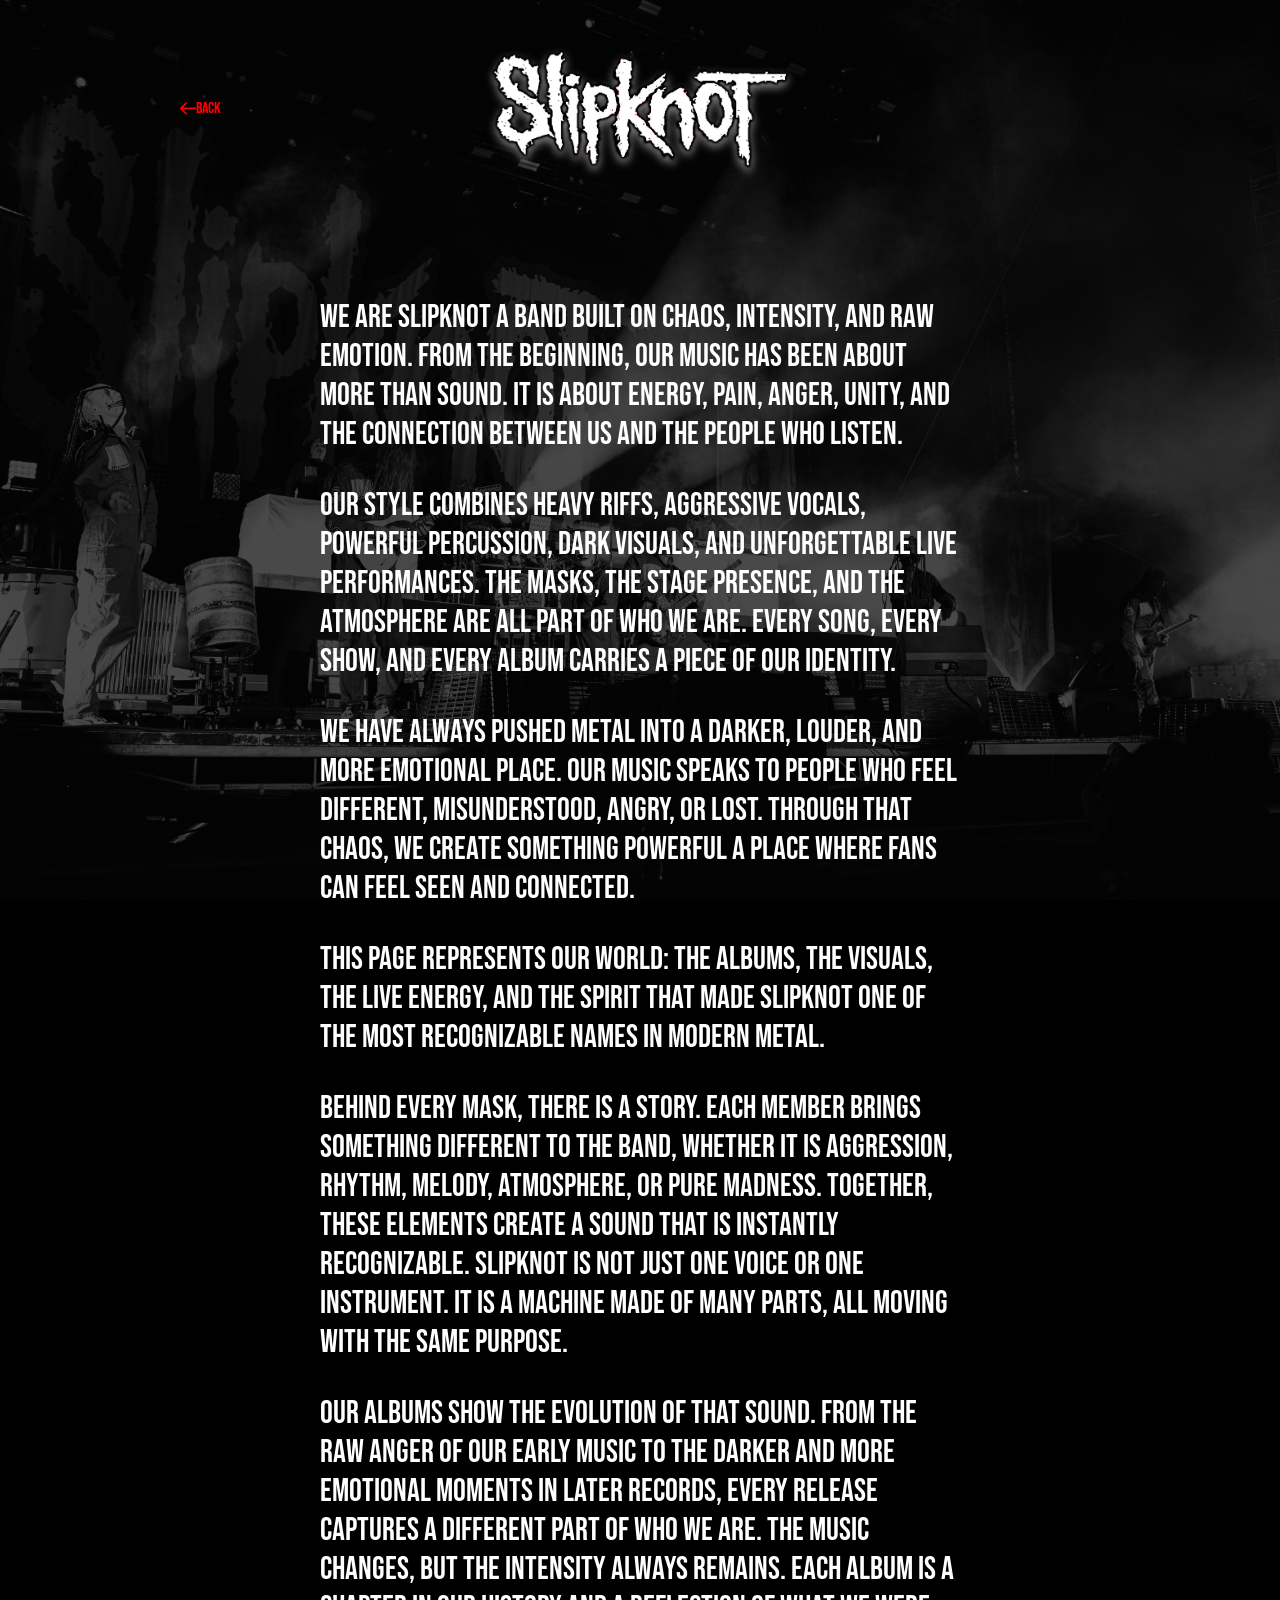
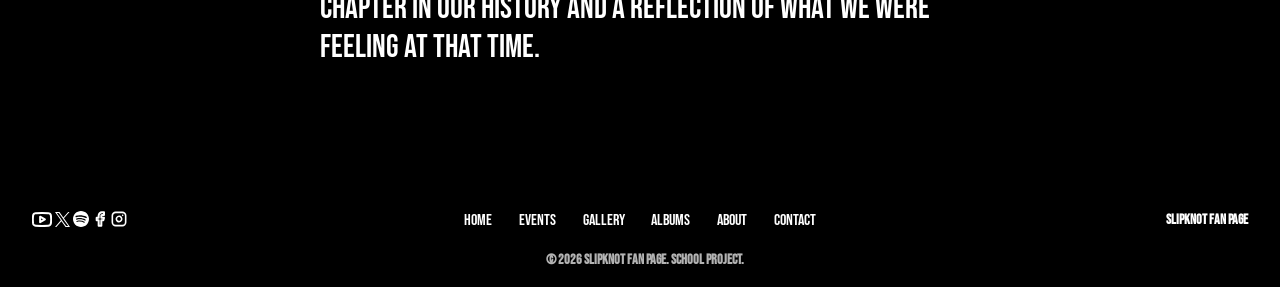
==== about.html @ d552ca1d "1.0 not responsive" ====
<!doctype html>
<html lang="en">
  <head>
    <meta charset="UTF-8" />
    <meta name="viewport" content="width=device-width, initial-scale=1.0" />
    <link rel="stylesheet" href="style.css" />
    <link rel="preconnect" href="https://fonts.googleapis.com" />
    <link rel="preconnect" href="https://fonts.gstatic.com" crossorigin />
    <link
      href="https://fonts.googleapis.com/css2?family=Bebas+Neue&display=swap"
      rel="stylesheet"
    />
    <title>About</title>
    <script src="script.js" defer></script>
  </head>
  <body>
    <section class="heroAbout">
      <img
        class="backgroundImage"
        src="images/042323-slipknot-anthonytran-114.jpg"
        alt=""
      />
      <header>
        <nav class="nav">
          <a class="navBack" href="index.html"
            ><svg
              width="16"
              height="15"
              viewBox="0 0 19 15"
              fill="none"
              xmlns="http://www.w3.org/2000/svg"
            >
              <path
                d="M0.292892 6.65685C-0.0976315 7.04737 -0.0976315 7.68054 0.292892 8.07106L6.65685 14.435C7.04738 14.8255 7.68054 14.8255 8.07107 14.435C8.46159 14.0445 8.46159 13.4113 8.07107 13.0208L2.41421 7.36395L8.07107 1.7071C8.46159 1.31657 8.46159 0.683409 8.07107 0.292885C7.68054 -0.0976396 7.04738 -0.0976396 6.65685 0.292885L0.292892 6.65685ZM19 7.36395V6.36395L1 6.36395V7.36395V8.36395L19 8.36395V7.36395Z"
                fill="#FF0000"
              />
            </svg>
            <span class="navBackText">BACK</span></a
          >
          <img
            id="navLogo"
            class="navLogo"
            src="images/logo.png"
            alt="SlipknotLogo"
          />
        </nav>
      </header>
      <main class="mainAbout">
        <p>
          We are Slipknot a band built on chaos, intensity, and raw emotion.
          From the beginning, our music has been about more than sound. It is
          about energy, pain, anger, unity, and the connection between us and
          the people who listen.
        </p>
        <p>
          Our style combines heavy riffs, aggressive vocals, powerful
          percussion, dark visuals, and unforgettable live performances. The
          masks, the stage presence, and the atmosphere are all part of who we
          are. Every song, every show, and every album carries a piece of our
          identity.
        </p>
        <p>
          We have always pushed metal into a darker, louder, and more emotional
          place. Our music speaks to people who feel different, misunderstood,
          angry, or lost. Through that chaos, we create something powerful a
          place where fans can feel seen and connected.
        </p>
        <p>
          This page represents our world: the albums, the visuals, the live
          energy, and the spirit that made Slipknot one of the most recognizable
          names in modern metal.
        </p>
        <p>
          Behind every mask, there is a story. Each member brings something
          different to the band, whether it is aggression, rhythm, melody,
          atmosphere, or pure madness. Together, these elements create a sound
          that is instantly recognizable. Slipknot is not just one voice or one
          instrument. It is a machine made of many parts, all moving with the
          same purpose.
        </p>
        <p>
          Our albums show the evolution of that sound. From the raw anger of our
          early music to the darker and more emotional moments in later records,
          every release captures a different part of who we are. The music
          changes, but the intensity always remains. Each album is a chapter in
          our history and a reflection of what we were feeling at that time.
        </p>
      </main>

      <footer class="footer">
        <div class="upperFooter">
          <div class="leftFooter">
            <a href="https://youtube.com"
              ><svg
                width="20"
                height="15"
                viewBox="0 0 20 15"
                fill="none"
                xmlns="http://www.w3.org/2000/svg"
              >
                <path
                  d="M18.7835 3.01667C18.6845 2.62117 18.4829 2.25881 18.199 1.96617C17.9152 1.67353 17.5591 1.46099 17.1668 1.35C15.7335 1 10.0002 1 10.0002 1C10.0002 1 4.26682 1 2.83348 1.38333C2.44119 1.49432 2.08513 1.70687 1.80127 1.99951C1.51741 2.29214 1.31581 2.65451 1.21682 3.05C0.954496 4.50463 0.826181 5.98026 0.833484 7.45833C0.824134 8.94754 0.952457 10.4344 1.21682 11.9C1.32595 12.2832 1.53207 12.6318 1.81527 12.9121C2.09847 13.1923 2.44917 13.3948 2.83348 13.5C4.26682 13.8833 10.0002 13.8833 10.0002 13.8833C10.0002 13.8833 15.7335 13.8833 17.1668 13.5C17.5591 13.389 17.9152 13.1765 18.199 12.8838C18.4829 12.5912 18.6845 12.2288 18.7835 11.8333C19.0438 10.3897 19.1721 8.92528 19.1668 7.45833C19.1762 5.96913 19.0478 4.48225 18.7835 3.01667Z"
                  stroke="white"
                  stroke-width="2"
                  stroke-linecap="round"
                  stroke-linejoin="round"
                />
                <path
                  d="M8.12515 10.1833L12.9168 7.45833L8.12515 4.73333V10.1833Z"
                  stroke="white"
                  stroke-width="2"
                  stroke-linecap="round"
                  stroke-linejoin="round"
                />
              </svg>
            </a>
            <a href="https://x.com"
              ><svg
                width="15"
                height="15"
                viewBox="0 0 15 15"
                fill="none"
                xmlns="http://www.w3.org/2000/svg"
              >
                <path
                  d="M8.92704 6.34821L14.5111 0H13.1879L8.33921 5.51207L4.4666 0H0L5.85615 8.33522L0 14.9923H1.32333L6.44364 9.17137L10.5334 14.9923H15L8.92671 6.34821H8.92704ZM7.11456 8.40865L6.52121 7.57865L1.80014 0.974259H3.83269L7.64265 6.30422L8.236 7.13422L13.1885 14.0623H11.156L7.11456 8.40897V8.40865Z"
                  fill="white"
                />
              </svg>
            </a>
            <a href="https://spotify.com"
              ><svg
                width="16"
                height="16"
                viewBox="0 0 16 16"
                fill="none"
                xmlns="http://www.w3.org/2000/svg"
              >
                <path
                  d="M7.99994 0.000125002C3.58178 0.000125002 0 3.58181 0 8.00006C0 12.4184 3.58178 16 7.99994 16C12.4186 16 16 12.4185 16 8.00006C16 3.58206 12.4186 0.000468757 7.99981 0.000468757L7.99994 0V0.000125002ZM11.6687 11.5384C11.5254 11.7734 11.2179 11.848 10.9828 11.7037C9.10453 10.5563 6.73994 10.2965 3.95522 10.9328C3.68688 10.9939 3.41941 10.8257 3.35822 10.5573C3.29678 10.2888 3.46428 10.0214 3.73334 9.96028C6.78075 9.26402 9.39472 9.56381 11.5035 10.8525C11.7386 10.9967 11.8131 11.3034 11.6687 11.5384ZM12.6479 9.36015C12.4673 9.65356 12.0833 9.74618 11.79 9.56571C9.63963 8.24391 6.36181 7.86109 3.81828 8.63329C3.48841 8.73292 3.14003 8.54701 3.03997 8.21772C2.94059 7.88784 3.12659 7.54021 3.45587 7.4399C6.36122 6.55835 9.97309 6.98533 12.4426 8.50288C12.7359 8.68345 12.8285 9.06745 12.648 9.3604V9.36027L12.6479 9.36015ZM12.732 7.09189C10.1536 5.56043 5.89969 5.41965 3.438 6.16678C3.04272 6.28666 2.62466 6.06359 2.50491 5.66818C2.38512 5.27264 2.60809 4.85492 3.00362 4.73479C5.8295 3.8769 10.5272 4.04263 13.4957 5.80497C13.852 6.01606 13.9686 6.47519 13.7574 6.83026C13.5472 7.18583 13.0868 7.30308 12.7324 7.09189H12.732Z"
                  fill="white"
                />
              </svg>
            </a>
            <a href="https://facebook.com"
              ><svg
                width="16"
                height="16"
                viewBox="0 0 16 16"
                fill="none"
                xmlns="http://www.w3.org/2000/svg"
              >
                <path
                  d="M11.9998 1.33337H9.99984C9.11578 1.33337 8.26794 1.68456 7.64281 2.30968C7.01769 2.93481 6.6665 3.78265 6.6665 4.66671V6.66671H4.6665V9.33337H6.6665V14.6667H9.33317V9.33337H11.3332L11.9998 6.66671H9.33317V4.66671C9.33317 4.4899 9.40341 4.32033 9.52843 4.1953C9.65346 4.07028 9.82303 4.00004 9.99984 4.00004H11.9998V1.33337Z"
                  stroke="white"
                  stroke-width="2"
                  stroke-linecap="round"
                  stroke-linejoin="round"
                />
              </svg>
            </a>
            <a href="https://instagram.com"
              ><svg
                width="16"
                height="16"
                viewBox="0 0 16 16"
                fill="none"
                xmlns="http://www.w3.org/2000/svg"
              >
                <g clip-path="url(#clip0_10_85)">
                  <path
                    d="M11.6668 4.33337H11.6735M4.66683 1.33337H11.3335C13.1744 1.33337 14.6668 2.82576 14.6668 4.66671V11.3334C14.6668 13.1743 13.1744 14.6667 11.3335 14.6667H4.66683C2.82588 14.6667 1.3335 13.1743 1.3335 11.3334V4.66671C1.3335 2.82576 2.82588 1.33337 4.66683 1.33337ZM10.6668 7.58004C10.7491 8.13487 10.6543 8.70152 10.396 9.19938C10.1377 9.69725 9.72893 10.101 9.22791 10.3532C8.7269 10.6053 8.15913 10.6931 7.60535 10.604C7.05158 10.5149 6.54 10.2534 6.14339 9.85681C5.74677 9.4602 5.48532 8.94862 5.39621 8.39485C5.3071 7.84108 5.39487 7.2733 5.64705 6.77229C5.89922 6.27128 6.30295 5.86253 6.80082 5.6042C7.29868 5.34587 7.86533 5.2511 8.42016 5.33337C8.98611 5.4173 9.51006 5.68102 9.91462 6.08558C10.3192 6.49014 10.5829 7.01409 10.6668 7.58004Z"
                    stroke="white"
                    stroke-width="1.6"
                    stroke-linecap="round"
                    stroke-linejoin="round"
                  />
                </g>
                <defs>
                  <clipPath id="clip0_10_85">
                    <rect width="16" height="16" fill="white" />
                  </clipPath>
                </defs>
              </svg>
            </a>
          </div>
          <div class="middleFooter">
            <ul class="footerNav">
              <li><a href="index.html">HOME</a></li>
              <li><a href="events.html">EVENTS</a></li>
              <li><a href="gallery.html">GALLERY</a></li>
              <li><a href="albums.html">ALBUMS</a></li>
              <li><a href="about.html">ABOUT</a></li>
              <li><a href="contact.html">CONTACT</a></li>
            </ul>
          </div>
          <div class="rightFooter"><h2>SLIPKNOT FAN PAGE</h2></div>
        </div>
        <div class="bottomFooter">
          <h4 class="trademarkText">
            © 2026 Slipknot Fan Page. School project.
          </h4>
        </div>
      </footer>
    </section>
  </body>
</html>
---- style.css ----
html {
  font-size: 100%;
  scroll-behavior: smooth;
}
img {
  max-width: 100%;
  display: block;
}
body {
  margin: 0;
}
header {
  position: relative;
  z-index: 10;
  position: sticky;
  top: 0;
  padding-top: 3rem;
}
footer {
  position: relative;
  z-index: 1;
}
main {
  position: relative;
  z-index: 1;
}
a {
  color: black;
  text-decoration: none;
  font-family: "Bebas Neue", sans-serif;
}
ul {
  list-style: none;
  margin: 0;
  padding: 0;
}
.trademarkText {
  color: white;
  font-family: "Bebas Neue", sans-serif;
  margin-left: 10px;
  font-size: 0.9rem;
}
.homepageNav {
  position: fixed;
  bottom: 1rem;
  left: 0;
  width: 100%;
  height: 100px;
}
/*toto nakresli ciaru v strede spodneho kontajneru*/
.homepageNav::before {
  content: "";
  position: absolute;
  left: 0;
  top: 50%;
  width: 100%;
  height: 1px;
  background-color: #4a4a4a;
  transform: translateY(-50%);
}

.homepageNavInner {
  height: 100%;
  margin: 0 auto;
  max-width: 900px;
}

.homepageNavInner ul {
  position: relative;
  z-index: 1;
  height: 100%;
  display: flex;
  justify-content: space-between;
  align-items: center;
  list-style: none;
  padding: 0;
  margin: 0;
}
/*tymto kreslim ciaru bez toho aby som mal maly a*/
.homepageNavInner a::before {
  content: "";
  position: absolute;
  left: 50%;
  top: 50%;
  border-radius: 10%;
  width: 80px;
  height: 4px;
  top: 50%;
  background-color: #636363;
  transform: translate(-50%, -50%);
  transition: background-color 0.25s ease;
}
.homepageNavInner a {
  position: relative;
  display: flex;
  justify-content: center;
  line-height: 10%;
  font-size: 1rem;
  color: rgba(255, 255, 255, 0);
  width: 80px;
  height: 40px;
  transition:
    color 0.25s ease,
    transform 0.25s ease;
}
.homepageNavInner a:hover {
  color: rgba(255, 255, 255, 0.8);
}
.homepageNavInner a:hover::before {
  background-color: whitesmoke;
}
.hero {
  position: relative;
  width: 100%;
  height: 100vh;
  background-color: black;
  overflow: hidden;
}
.heroVideo {
  position: absolute;
  opacity: 40%;
  object-fit: cover;
  height: 100%;
  width: 100%;
}
.homepageStarLogo {
  position: absolute;
  top: 45%;
  left: 50%;
  transform: translate(-50%, -50%);
  width: clamp(180px, 40vw, 800px);
  display: flex;
  justify-content: center;
  align-items: center;
}
.slipknotHomeLogo {
  position: relative;
  width: 50%;
  height: auto;
  opacity: 100%;
}
.starImg {
  position: absolute;
  height: auto;
  opacity: 50%;
  width: 100%;
  animation: rotateStar 12s linear infinite;
}
/*360 stupnov rotacia animacia*/
@keyframes rotateStar {
  from {
    transfrom: rotate(0deg);
  }
  to {
    transform: rotate(360deg);
  }
}

.nav {
  display: grid;
  grid-template-columns: 1fr auto 1fr;
  width: 100%;
}
.navLogo {
  width: clamp(50px, 50vh, 300px);
  filter: drop-shadow(0 4px 4px rgba(255, 255, 255, 0.5));
  transition: transform 0.3s ease;
  left: 50%;
}
.navLogoContact {
  filter: drop-shadow(0 4px 4px rgba(0, 0, 0, 0.5));
}
.navLogoAlbum {
  filter: drop-shadow(0 4px 4px rgba(255, 0, 0, 0.5));
}
header.scrolled .navLogo {
  transform: scale(0.7);
}
.navBack {
  display: flex;
  align-items: center;
  justify-self: left;
  padding-left: 20vh;
}

.navBackText {
  font-family: "Bebas Neue", sans-serif;
  color: red;
}
.backgroundImage {
  position: fixed;
  width: 100%;
  height: 100vh;
  object-fit: cover;
  z-index: 0;
  opacity: 30%;
}
.heroAbout {
  position: relative;
  width: 100%;
  display: flex;
  flex-direction: column;
  min-height: 100vh;
  background-color: black;
}
.mainAbout {
  margin: 6rem 20rem;
}

.mainAbout p {
  font-family: "Bebas Neue", sans-serif;
  font-size: 2rem;
  color: white;
}
.footer {
  display: flex;
  flex-direction: column;
  bottom: 0;
  left: 0;
  width: 100%;
  height: auto;

  background-color: black;
}
.upperFooter {
  display: grid;
  grid-template-columns: 1fr 1fr 1fr;
  margin-left: 2rem;
  margin-top: 1rem;
  margin-right: 2rem;
}
.bottomFooter {
  display: grid;
  grid-template-columns: 1fr;
  text-align: center;
}
.bottomFooter h4 {
  opacity: 70%;
}

.middleFooter ul {
  display: flex;
  flex-direction: row;
  justify-content: space-evenly;
}
.middleFooter ul li a {
  color: white;
  font-family: "Bebas Neue", sans-serif;
}
.rightFooter h2 {
  font-family: "Bebas Neue", sans-serif;
  color: white;
  font-size: 0.9rem;
  margin: 0;
  text-align: end;
}
.gallery {
  display: grid;
  grid-template-columns: repeat(auto-fit, minmax(400px, 1fr));
  row-gap: 0.2rem;
  column-gap: 0.2rem;
  padding: 8rem;
  overflow: hidden;
}
.gallery img {
  width: 100%;
  height: 500px;
  object-fit: cover;
  transition: transform 0.2s ease;
}
.gallery img:hover {
  transform: scale(1.05);
}
.galleryAlbum {
  display: grid;
  grid-template-columns: repeat(3, 1fr);
  row-gap: 0.2rem;
  column-gap: 0.2rem;
  padding: 8rem;
  overflow: hidden;
  max-width: 1200px;
  margin: 0 auto;
  padding-top: 0;
}
.galleryAlbum img {
  width: 100%;
  height: 400px;
  object-fit: cover;
  transition: opacity 0.25s ease;
}
.albumFilter {
  display: flex;
  flex-direction: row;
  justify-content: space-between;
  align-items: baseline;
  width: 1180px;
  margin: 0 auto;
  margin-top: 5rem;
}
.leftAlbumSide h2 {
  font-size: 2.5rem;
  color: white;
  font-family: "Bebas Neue", sans-serif;
}
.rightAlbumSide {
  display: flex;
  justify-content: space-between;
  gap: 3rem;
}
.rightAlbumSide button {
  background: none;
  background-color: none;
  border: none;
  font-size: 1.8rem;
  color: white;
  font-family: "Bebas Neue", sans-serif;
  cursor: pointer;
}
.albumCard {
  position: relative;
  overflow: hidden;
}
.albumHover {
  opacity: 0;
  display: flex;
  flex-direction: column;
  justify-content: end;
  position: absolute;
  inset: 0;
  padding: 1rem;
  transition: opacity 0.25s ease;
}
.albumHover h2,
.albumHover p {
  font-family: "Bebas Neue", sans-serif;
  font-size: 1.5rem;
  margin: 0;
  color: white;
}
.albumCard:hover img {
  opacity: 30%;
}
.albumCard:hover .albumHover {
  opacity: 1;
}
.eventContainer {
  width: 100%;
  padding: 1rem;
  background-color: rgba(0, 0, 0, 0.85);
  border-radius: 1%;
}
.event {
  display: flex;
  flex-direction: column;
  margin: 2rem;
}

.eventNameDate {
  display: flex;
  flex-direction: column;
}
.dateName {
  margin: 0;
  opacity: 70%;
}
.dateDay {
  margin: 0;
}
.location {
  margin: 0;
  opacity: 70%;
}
.bottomEvent {
  display: grid;
  grid-template-columns: 1fr auto 1fr;
  align-items: end;
  min-height: 30px;
}
.bottomEvent button {
  justify-self: end;
  padding: 2px 20px;
  font-family: "Bebas Neue", sans-serif;
  cursor: pointer;
}
.bottomEvent h3 {
  color: white;
  font-family: "Bebas Neue", sans-serif;
  font-weight: 100;
}
.backgroundImageContact {
  position: fixed;
  right: 0;
  width: 50%;
  height: 100vh;
  object-fit: cover;
  opacity: 30%;
}
.bodyContact .heroAbout {
  background-color: white;
}
.mainContact {
  padding: 5rem 8rem;
}

.contactForm {
  max-width: 550px;
  background: black;
  padding: 2rem;
  margin-left: 10rem;
}

.contactForm form {
  display: flex;
  flex-direction: column;
  gap: 0.8rem;
}

.contactForm label,
.contactForm p {
  color: white;
  font-family: "Bebas Neue", sans-serif;
  margin: 0;
}

.contactForm input {
  padding: 0.6rem;
}

.contactForm button {
  padding: 0.7rem;
  background: red;
  color: white;
  border: none;
  font-family: "Bebas Neue", sans-serif;
}
@media (max-width: 800px) {
  .homepageNavInner a::before {
    width: 30px;
    height: 3px;
  }
  .homepageNavInner a {
    width: 40px;
    height: 20px;
    font-size: 0.5rem;
    color: rgba(255, 255, 255, 0.8);
  }
  .trademarkText {
    margin-left: 10px;
    font-size: 0.4rem;
  }
  .mainAbout p {
    font-size: 1rem;
  }
}
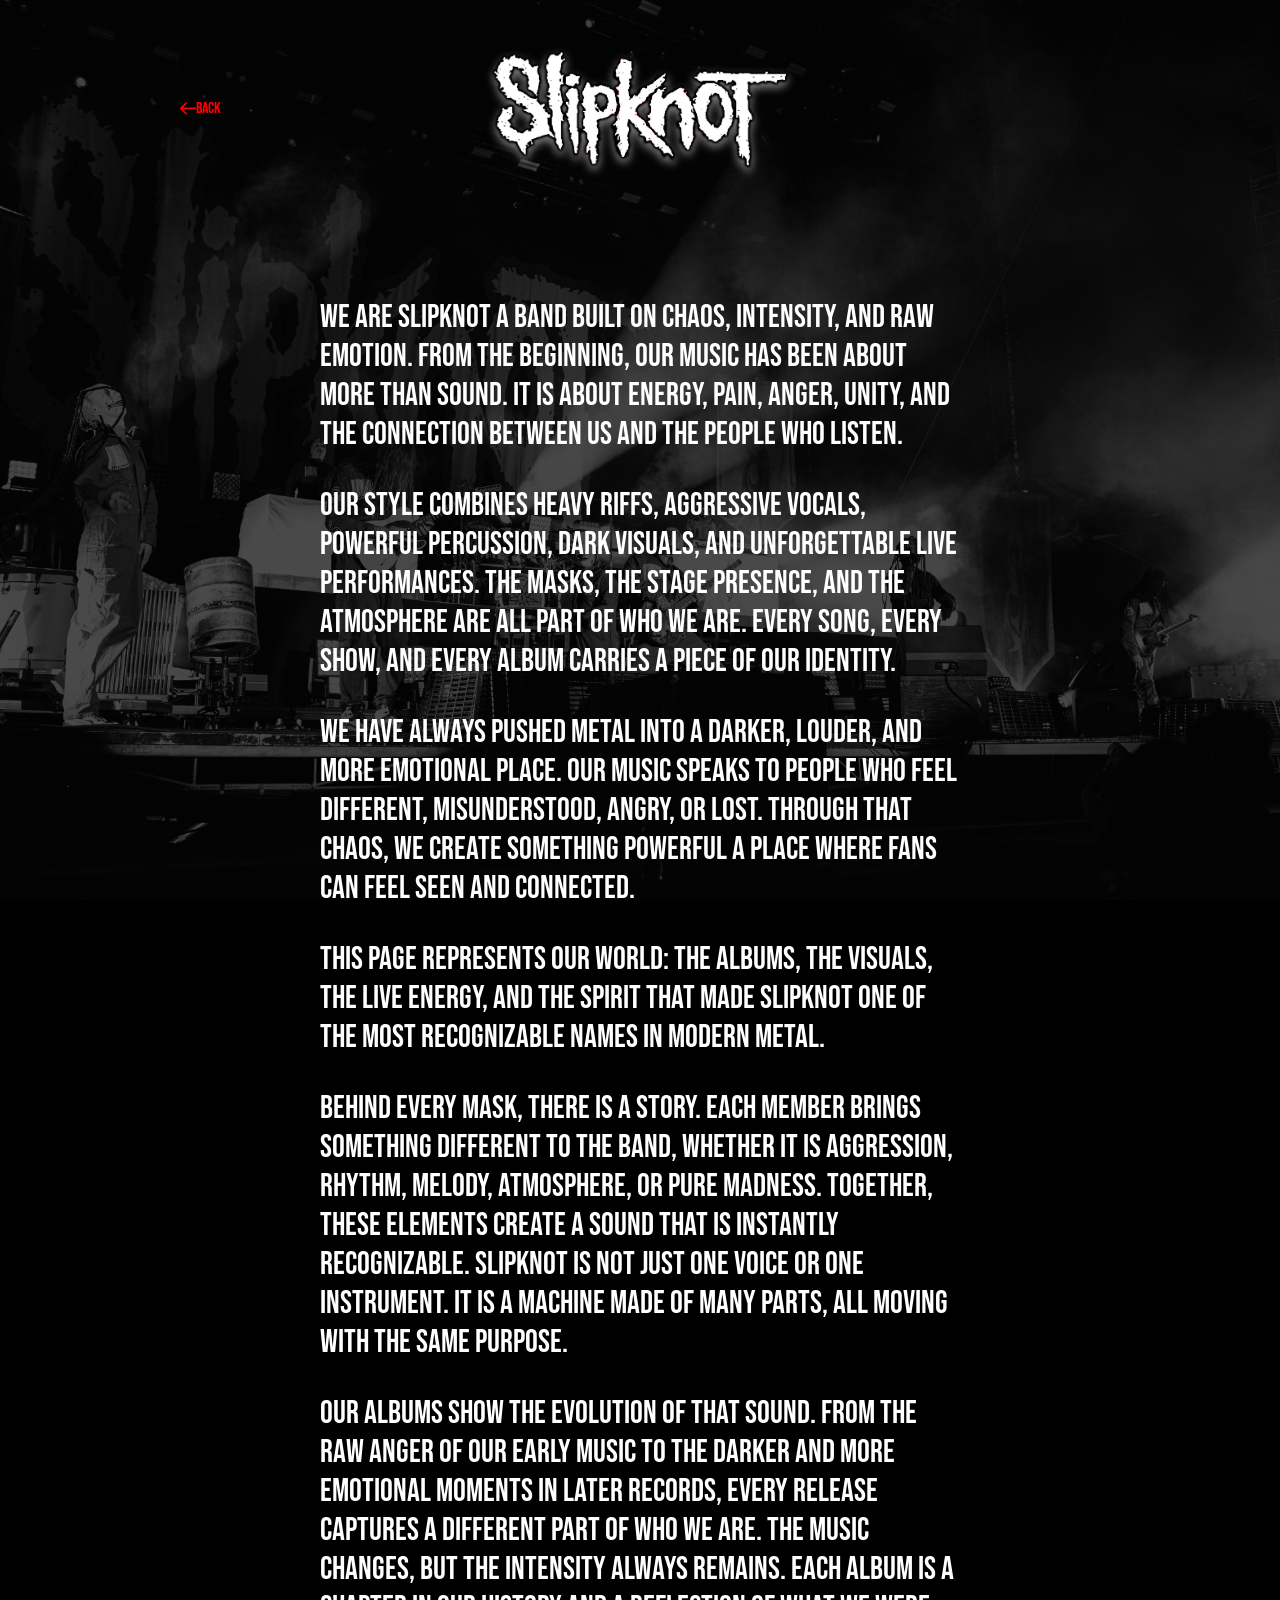
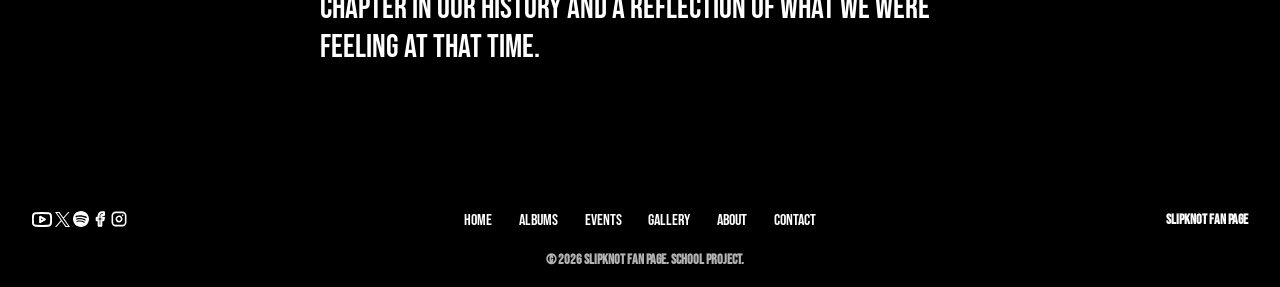
==== commit bcf373e2: "fixed: events location opacity and change the order of the nav" ====
--- a/about.html
+++ b/about.html
@@ -187,9 +187,9 @@
           <div class="middleFooter">
             <ul class="footerNav">
               <li><a href="index.html">HOME</a></li>
+              <li><a href="albums.html">ALBUMS</a></li>
               <li><a href="events.html">EVENTS</a></li>
               <li><a href="gallery.html">GALLERY</a></li>
-              <li><a href="albums.html">ALBUMS</a></li>
               <li><a href="about.html">ABOUT</a></li>
               <li><a href="contact.html">CONTACT</a></li>
             </ul>
--- a/style.css
+++ b/style.css
@@ -368,7 +368,6 @@
 }
 .location {
   margin: 0;
-  opacity: 70%;
 }
 .bottomEvent {
   display: grid;
